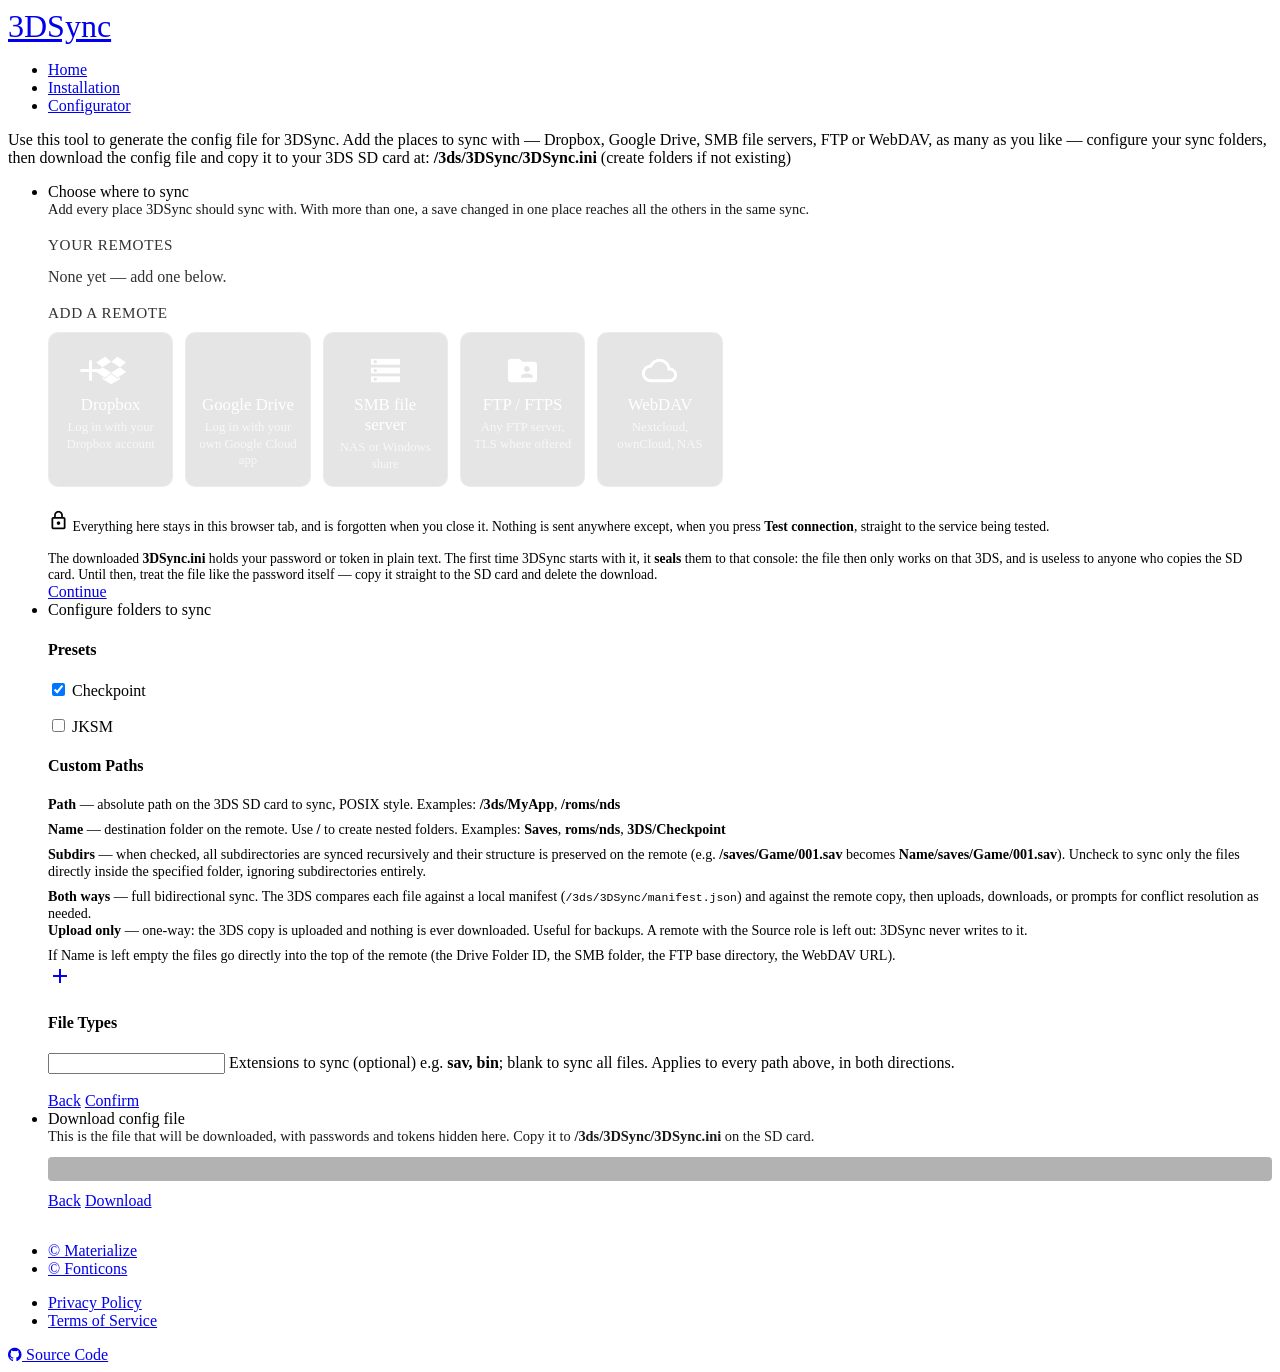
==== docs/configurator.html @ 9e55117b "docs: say Role=source remotes are left out of upload-only paths - README, home page and the configur" ====
<!doctype html>
<html lang="en">

<head>
  <meta charset="UTF-8">
  <title>3DSync Configurator</title>
  <link rel="icon" href="favicon.ico" sizes="any">
  <link rel="icon" href="favicon.svg" type="image/svg+xml">
  <link rel="apple-touch-icon" href="apple-touch-icon.png">
  <link rel="stylesheet" href="https://fonts.googleapis.com/icon?family=Material+Icons">
  <link rel="stylesheet" href="https://stackpath.bootstrapcdn.com/font-awesome/4.7.0/css/font-awesome.min.css">
  <link rel="stylesheet" href="static/libs/materializecss/materialize.min.css">
  <link rel="stylesheet" href="static/libs/materialize-stepper/mstepper.min.css">
  <link rel="stylesheet" href="static/css/index.css">
  <meta name="viewport" content="width=device-width,initial-scale=1.0">
</head>

<body class="blue-grey darken-4">
  <header>
    <nav class="blue darken-3">
      <div class="nav-wrapper container">
        <a href="index.html" class="brand-logo left">3DSync</a>
        <ul class="right hide-on-med-and-down">
          <li><a href="index.html">Home</a></li>
          <li><a href="index.html#installation">Installation</a></li>
          <li class="active"><a href="configurator.html">Configurator</a></li>
        </ul>
      </div>
    </nav>
  </header>

  <main>
    <div class="container">
      <div class="row">
        <div class="card-panel teal darken-3 white-text">
          <span>Use this tool to generate the config file for 3DSync. Add the places to sync with &mdash; Dropbox,
            Google Drive, SMB file servers, FTP or WebDAV, as many as you like &mdash; configure your sync folders, then download the config
            file and copy it to your 3DS SD card at: <strong style="font-weight: 700">/3ds/3DSync/3DSync.ini</strong>
            (create folders if not existing)</span>
        </div>
      </div>
      <div class="row">
        <div class="col s12">
          <div class="card-panel blue darken-2">
            <ul class="stepper">
              <li class="step active">
                <div class="step-title white-text">Choose where to sync</div>
                <div class="step-content">
                  <p class="white-text panel-intro">Add every place 3DSync should sync with. With more than one, a
                    save changed in one place reaches all the others in the same sync.</p>
                  <h6 class="white-text remotes-heading">Your remotes</h6>
                  <div id="remote-list" class="remote-list"></div>
                  <p class="white-text auth-empty" id="remote-list-empty">None yet &mdash; add one below.</p>
                  <h6 class="white-text remotes-heading">Add a remote</h6>
                  <div class="auth-tiles" role="group" aria-label="Add a remote">
                    <div class="auth-tile" data-provider="dropbox" role="button" tabindex="0">
                      <span class="auth-icon"><i class="fa fa-dropbox"></i></span>
                      <span class="auth-title">Dropbox</span>
                      <span class="auth-subtitle">Log in with your Dropbox account</span>
                    </div>
                    <div class="auth-tile" data-provider="googledrive" role="button" tabindex="0">
                      <span class="auth-icon"><i class="material-icons">add_to_drive</i></span>
                      <span class="auth-title">Google Drive</span>
                      <span class="auth-subtitle">Log in with your own Google Cloud app</span>
                    </div>
                    <div class="auth-tile" data-provider="smb" role="button" tabindex="0">
                      <span class="auth-icon"><i class="material-icons">storage</i></span>
                      <span class="auth-title">SMB file server</span>
                      <span class="auth-subtitle">NAS or Windows share</span>
                    </div>
                    <div class="auth-tile" data-provider="ftp" role="button" tabindex="0">
                      <span class="auth-icon"><i class="material-icons">folder_shared</i></span>
                      <span class="auth-title">FTP / FTPS</span>
                      <span class="auth-subtitle">Any FTP server, TLS where offered</span>
                    </div>
                    <div class="auth-tile" data-provider="webdav" role="button" tabindex="0">
                      <span class="auth-icon"><i class="material-icons">cloud_queue</i></span>
                      <span class="auth-title">WebDAV</span>
                      <span class="auth-subtitle">Nextcloud, ownCloud, NAS</span>
                    </div>
                  </div>

                  <div class="remote-editor" id="remote-editor">
                  <h5 class="white-text remote-editor-title" id="remote-editor-title"></h5>

                  <!-- Dropbox -->
                  <div class="auth-settings" data-provider="dropbox" id="auth-settings-dropbox">
                    <div>
                      <p class="white-text" style="font-size:0.85em;opacity:0.9;margin:0 0 10px 0">
                        Two-way sync, the same as the Google Drive backend. Please report problems at
                        <a class="white-text" style="text-decoration:underline"
                          href="https://github.com/vllni/3DSync/issues" target="_blank"
                          rel="noopener noreferrer">github.com/vllni/3DSync/issues</a>.
                      </p>
                      <p class="white-text privilege-tip"><i class="material-icons">verified_user</i><span>To keep 3DSync away from the rest of your Dropbox, use expert mode with your own
                          app of the <strong>App folder</strong> type: it then sees only its own folder. You can cut it
                          off any time under <a href="https://www.dropbox.com/account/connected_apps" target="_blank"
                            rel="noopener noreferrer">Connected apps</a>.</span></p>
                      <a href="#" id="dropbox-login" class="btn blue darken-3"><i class="fa fa-dropbox left"></i> Login
                        with Dropbox</a>
                      <span class="test-result login-status" id="login-status-dropbox" role="status"
                        aria-live="polite"></span>
                      <div class="test-row">
                        <a href="#" class="btn white blue-text text-darken-3 test-connection" data-provider="dropbox"><i
                            class="material-icons left">network_check</i>Test connection</a>
                        <span class="test-result" id="test-result-dropbox" role="status" aria-live="polite"></span>
                      </div>
                      <br><br>
                      <p style="margin:0">
                        <label>
                          <input type="checkbox" class="filled-in" id="dropbox-expert-mode">
                          <span class="white-text" style="font-size:0.88em">Expert mode: use my own Dropbox app</span>
                        </label>
                      </p>
                      <div id="dropbox-expert-panel" style="display:none">
                        <div class="input-field">
                          <input id="dropbox-client-id" class="white-text" type="text">
                          <label for="dropbox-client-id" class="white-text">App key</label>
                          <span class="helper-text white-text" style="opacity:0.7">Leave blank to use the shared 3DSync
                            app.</span>
                        </div>
                        <div class="card-panel blue darken-4 white-text" style="font-size:0.82em">
                          <p style="margin:0 0 8px 0">Create an app in the <a
                              href="https://www.dropbox.com/developers/apps" target="_blank" rel="noopener noreferrer"
                              class="white-text" style="text-decoration:underline">Dropbox App Console</a> with the
                            <strong>Full
                              Dropbox</strong> or <strong>App folder</strong> access type, enable the
                            <strong>files.content.read</strong>, <strong>files.content.write</strong> and
                            <strong>files.metadata.read</strong> permissions, then paste its app key above.
                          </p>
                          <p style="margin:0 0 4px 0">Under <strong>Settings &rarr; OAuth 2 &rarr; Redirect
                              URIs</strong>,
                            add exactly this URI or the login will be rejected:</p>
                          <div class="valign-wrapper" style="flex-wrap:wrap">
                            <code id="dropbox-redirect-uri"
                              style="background:rgba(0,0,0,0.3);padding:3px 6px;border-radius:3px;word-break:break-all">https://3dsync.vllni.dev/configurator.html</code>
                            <a href="#" id="dropbox-copy-redirect-uri" class="white-text"
                              style="margin-left:8px;text-decoration:underline;white-space:nowrap">Copy</a>
                            <span id="dropbox-copy-status" style="margin-left:6px"></span>
                          </div>
                        </div>
                      </div>
                    </div>
                  </div>

                  <!-- Google Drive -->
                  <div class="auth-settings" data-provider="googledrive" id="auth-settings-googledrive">
                    <div>
                      <div style="margin-bottom:12px">
                        <label class="btn blue darken-3 btn-small" for="gdrive-json-import" style="cursor:pointer">
                          <i class="material-icons left">upload_file</i> Import client_secret.json
                        </label>
                        <input type="file" id="gdrive-json-import" accept=".json" style="display:none">
                        <span id="gdrive-json-status" style="margin-left:8px;font-size:0.82em"></span>
                      </div>
                      <div class="input-field">
                        <input id="gdrive-client-id" class="white-text" type="text" autocomplete="off"
                          spellcheck="false">
                        <label for="gdrive-client-id" class="white-text">Client ID</label>
                      </div>
                      <div class="input-field">
                        <input id="gdrive-client-secret" class="white-text" type="password"
                          autocomplete="new-password" spellcheck="false">
                        <label for="gdrive-client-secret" class="white-text">Client Secret</label>
                      </div>
                      <div class="input-field">
                        <input id="gdrive-folder-id" class="white-text" type="text">
                        <label for="gdrive-folder-id" class="white-text">Folder ID (optional)</label>
                        <span class="helper-text white-text" style="opacity:0.7">Leave blank to use the root of My
                          Drive. To scope to a subfolder, open it in Google Drive and paste the URL or just the ID —
                          drive.google.com/drive/folders/<strong>THIS_PART</strong></span>
                      </div>
                      <a href="#" id="gdrive-login" class="btn blue darken-3"><i
                          class="material-icons left">add_to_drive</i> Login with Google Drive</a>
                      <span class="test-result login-status" id="login-status-googledrive" role="status"
                        aria-live="polite"></span>
                      <p class="white-text privilege-tip"><i class="material-icons">verified_user</i><span>3DSync is given access to your whole Drive. If the 3DS or its SD card goes missing,
                          remove that access under <a href="https://myaccount.google.com/connections" target="_blank"
                            rel="noopener noreferrer">Third-party apps &amp; services</a> &mdash; the token stops
                          working at once, and nothing else changes.</span></p>
                      <div class="test-row">
                        <a href="#" class="btn white blue-text text-darken-3 test-connection" data-provider="googledrive"><i
                            class="material-icons left">network_check</i>Test connection</a>
                        <span class="test-result" id="test-result-googledrive" role="status" aria-live="polite"></span>
                      </div>
                      <br><br>
                      <div class="card-panel blue darken-4 white-text" style="font-size:0.82em">
                        <p style="margin:0 0 6px 0">In <a href="https://console.cloud.google.com/apis/credentials"
                            target="_blank" rel="noopener noreferrer" class="white-text"
                            style="text-decoration:underline">Google Cloud Console</a>, create a
                          project, enable the Drive API, and create an <strong>OAuth 2.0 Web application</strong>
                          credential. Add <strong>https://3dsync.vllni.dev/configurator.html</strong> as an
                          authorized redirect
                          URI. The refresh token is stored in the config so you won't need to log in again.</p>
                        <p style="margin:0 0 4px 0"><strong>To get the JSON file:</strong></p>
                        <ol style="margin:0 0 0 16px;padding:0">
                          <li>Open <a href="https://console.cloud.google.com/apis/credentials" target="_blank"
                              rel="noopener noreferrer" class="white-text" style="text-decoration:underline">APIs &amp;
                              Services &rarr; Credentials</a></li>
                          <li>Click the name of your <strong>OAuth 2.0 Client ID</strong> to open it</li>
                          <li>In the <strong>Client secrets</strong> panel, click <strong>+ Add secret</strong></li>
                          <li>The new secret row shows a <strong>&darr; download</strong> icon &mdash; click it
                            immediately (it disappears after you leave the page)</li>
                          <li>Import the downloaded file with the button above, then disable your old secret</li>
                        </ol>
                      </div>
                    </div>
                  </div>

                  <!-- SMB -->
                  <div class="auth-settings" data-provider="smb" id="auth-settings-smb">
                    <div>
                    <p class="white-text panel-intro">A NAS or a shared folder on a Windows PC, over SMB2/SMB3 &mdash;
                      what modern NAS boxes and Windows accept by default. SMB1 does not need to be re-enabled.</p>
                    <p class="white-text privilege-tip"><i class="material-icons">verified_user</i><span>Best is a user of its own for 3DSync that can reach only this share, rather than your
                      own or the admin account &mdash; then this password opens nothing else.</span></p>
                    <div class="row">
                      <div class="input-field col s12 m7">
                        <input id="smb-server" class="white-text remote-field" type="text" autocomplete="off"
                          spellcheck="false">
                        <label for="smb-server" class="white-text">Server</label>
                        <span class="helper-text white-text" data-error="">IP address or host name, e.g.
                          <strong>192.168.1.10</strong>. A path like <strong>\\nas\saves</strong> is split up for
                          you.</span>
                      </div>
                      <div class="input-field col s12 m5">
                        <input id="smb-share" class="white-text remote-field" type="text" autocomplete="off"
                          spellcheck="false">
                        <label for="smb-share" class="white-text">Share</label>
                        <span class="helper-text white-text" data-error="">The share name, without slashes</span>
                      </div>
                    </div>
                    <div class="row">
                      <div class="input-field col s12 m6">
                        <input id="smb-user" class="white-text remote-field" type="text" autocomplete="off"
                          spellcheck="false">
                        <label for="smb-user" class="white-text">User</label>
                        <span class="helper-text white-text" data-error=""></span>
                      </div>
                      <div class="input-field col s12 m6">
                        <input id="smb-password" class="white-text remote-field" type="password"
                          autocomplete="new-password">
                        <label for="smb-password" class="white-text">Password</label>
                        <span class="helper-text white-text" data-error=""></span>
                      </div>
                    </div>
                    <div class="row">
                      <div class="input-field col s12 m6">
                        <input id="smb-domain" class="white-text remote-field" type="text" autocomplete="off"
                          spellcheck="false">
                        <label for="smb-domain" class="white-text">Domain (optional)</label>
                        <span class="helper-text white-text" data-error="">Only for an account in a Windows
                          domain</span>
                      </div>
                      <div class="input-field col s12 m6">
                        <input id="smb-path" class="white-text remote-field" type="text" autocomplete="off"
                          spellcheck="false">
                        <label for="smb-path" class="white-text">Folder inside the share (optional)</label>
                        <span class="helper-text white-text" data-error="">e.g. <strong>3DS</strong>; blank for the
                          top of the share</span>
                      </div>
                    </div>
                    <div class="test-row test-unavailable">
                      <i class="material-icons">info_outline</i>
                      <span>A web page cannot open SMB connections, so these settings can only be tried from the
                        3DS: copy the file over and press <strong>Y</strong> for a debug sync &mdash; it shows the
                        connection step by step, and you can save it as a log.</span>
                    </div>
                    </div>
                  </div>

                  <!-- FTP -->
                  <div class="auth-settings" data-provider="ftp" id="auth-settings-ftp">
                    <div>
                    <p class="white-text panel-intro">Any FTP server, with TLS where the server offers it. SFTP (over
                      SSH) is a different protocol and is <strong>not</strong> supported: the 3DS build of libcurl
                      cannot speak it.</p>
                    <p class="white-text privilege-tip"><i class="material-icons">verified_user</i><span>Best is an FTP user of its own for 3DSync, locked to the save folder, rather than an
                      account that can log in to the server itself.</span></p>
                    <div class="row">
                      <div class="input-field col s12 m8">
                        <input id="ftp-host" class="white-text remote-field" type="text" autocomplete="off"
                          spellcheck="false">
                        <label for="ftp-host" class="white-text">Host</label>
                        <span class="helper-text white-text" data-error="">IP address or host name.
                          <strong>ftp://host:2121</strong> works too.</span>
                      </div>
                      <div class="input-field col s12 m4">
                        <input id="ftp-port" class="white-text remote-field" type="number" min="1" max="65535"
                          inputmode="numeric">
                        <label for="ftp-port" class="white-text">Port (optional)</label>
                        <span class="helper-text white-text" data-error="">21, or 990 for implicit TLS</span>
                      </div>
                    </div>
                    <div class="row">
                      <div class="input-field col s12 m6">
                        <input id="ftp-user" class="white-text remote-field" type="text" autocomplete="off"
                          spellcheck="false">
                        <label for="ftp-user" class="white-text">User</label>
                        <span class="helper-text white-text" data-error="">Blank for anonymous</span>
                      </div>
                      <div class="input-field col s12 m6">
                        <input id="ftp-password" class="white-text remote-field" type="password"
                          autocomplete="new-password">
                        <label for="ftp-password" class="white-text">Password</label>
                        <span class="helper-text white-text" data-error=""></span>
                      </div>
                    </div>
                    <div class="row">
                      <div class="input-field col s12">
                        <input id="ftp-path" class="white-text remote-field" type="text" autocomplete="off"
                          spellcheck="false">
                        <label for="ftp-path" class="white-text">Base directory</label>
                        <span class="helper-text white-text" data-error="">e.g. <strong>/home/me/3ds</strong>; blank
                          for the directory the server logs you into. Required for anonymous FTP: the folder
                          uploads are allowed in, often <strong>pub</strong></span>
                      </div>
                    </div>
                    <div class="row">
                      <div class="col s12 m7">
                        <label class="white-text select-label" for="ftp-tls">Encryption</label>
                        <select id="ftp-tls" class="browser-default dark-select">
                          <option value="try" selected>Use TLS when the server offers it</option>
                          <option value="require">Require TLS (explicit, AUTH TLS)</option>
                          <option value="implicit">Implicit TLS (ftps://, usually port 990)</option>
                          <option value="none">None &mdash; plaintext</option>
                        </select>
                      </div>
                      <div class="col s12 m5">
                        <label class="white-text select-label" for="ftp-mode">Connection mode</label>
                        <select id="ftp-mode" class="browser-default dark-select">
                          <option value="passive" selected>Passive (works almost everywhere)</option>
                          <option value="active">Active</option>
                        </select>
                      </div>
                    </div>
                    <p class="white-text field-note" id="ftp-tls-note"></p>
                    <div class="test-row test-unavailable">
                      <i class="material-icons">info_outline</i>
                      <span>A web page cannot open FTP connections, so these settings can only be tried from the
                        3DS: copy the file over and press <strong>Y</strong> for a debug sync &mdash; it shows the
                        connection step by step, and you can save it as a log.</span>
                    </div>
                    </div>
                  </div>

                  <!-- WebDAV -->
                  <div class="auth-settings" data-provider="webdav" id="auth-settings-webdav">
                    <div>
                    <p class="white-text panel-intro">Nextcloud, ownCloud, or any NAS with WebDAV switched on.</p>
                    <p class="white-text privilege-tip"><i class="material-icons">verified_user</i><span>Use an app password, not your account password: in Nextcloud, <strong>Settings &rarr;
                      Security &rarr; Devices &amp; sessions</strong>. It can be revoked on its own, and it does not
                      unlock your account's settings.</span></p>
                    <div class="row">
                      <div class="input-field col s12">
                        <input id="webdav-url" class="white-text remote-field" type="url" autocomplete="off"
                          spellcheck="false">
                        <label for="webdav-url" class="white-text">URL</label>
                        <span class="helper-text white-text" data-error="">The folder 3DSync should work in. For
                          Nextcloud: <strong>https://cloud.example/remote.php/dav/files/USERNAME/</strong></span>
                      </div>
                    </div>
                    <div class="row">
                      <div class="input-field col s12 m6">
                        <input id="webdav-user" class="white-text remote-field" type="text" autocomplete="off"
                          spellcheck="false">
                        <label for="webdav-user" class="white-text">User</label>
                        <span class="helper-text white-text" data-error=""></span>
                      </div>
                      <div class="input-field col s12 m6">
                        <input id="webdav-password" class="white-text remote-field" type="password"
                          autocomplete="new-password">
                        <label for="webdav-password" class="white-text">Password</label>
                        <span class="helper-text white-text" data-error="">Use an app password where the server
                          offers one</span>
                      </div>
                    </div>
                    <p class="white-text field-note" id="webdav-url-note"></p>
                    <div class="test-row">
                      <a href="#" class="btn white blue-text text-darken-3 test-connection" data-provider="webdav"><i
                          class="material-icons left">network_check</i>Test connection</a>
                      <span class="test-result" id="test-result-webdav" role="status" aria-live="polite"></span>
                    </div>
                    </div>
                  </div>

                  <!-- Every remote: label and role -->
                  <div class="auth-settings active remote-meta">
                    <div class="row">
                      <div class="input-field col s12 m6">
                        <input id="remote-label" class="white-text remote-field" type="text" autocomplete="off"
                          spellcheck="false">
                        <label for="remote-label" class="white-text">Label</label>
                        <span class="helper-text white-text" data-error="" id="remote-label-hint"></span>
                      </div>
                      <div class="col s12 m6">
                        <label class="white-text select-label" for="remote-role">Role</label>
                        <select id="remote-role" class="browser-default dark-select">
                          <option value="sync" selected>Sync &mdash; both ways</option>
                          <option value="backup">Backup &mdash; only receives copies</option>
                          <option value="source">Source &mdash; only sends copies</option>
                        </select>
                      </div>
                    </div>
                    <p class="white-text field-note" id="remote-role-note"></p>
                  </div>
                  <div class="remote-editor-actions">
                    <a href="#" class="btn white blue-text text-darken-3" id="remote-save">Save remote</a>
                    <a href="#" class="btn-flat white-text" id="remote-cancel">Cancel</a>
                    <span id="remote-editor-hint" class="white-text auth-continue-hint"></span>
                  </div>
                  </div>

                  <div class="card-panel blue darken-4 white-text remote-security-note">
                    <i class="material-icons left">lock_outline</i>
                    Everything here stays in this browser tab, and is forgotten when you close it. Nothing is sent
                    anywhere except, when you press <strong>Test connection</strong>, straight to the service being
                    tested.
                    <br><br>
                    The downloaded <strong>3DSync.ini</strong> holds your password or token in plain text. The first
                    time 3DSync starts with it, it <strong>seals</strong> them to that console: the file then only
                    works on that 3DS, and is useless to anyone who copies the SD card. Until then, treat the file
                    like the password itself &mdash; copy it straight to the SD card and delete the download.
                  </div>
                  <div class="step-actions">
                    <a href="#" class="btn blue darken-3" id="auth-continue">Continue</a>
                    <span id="auth-continue-hint" class="white-text auth-continue-hint"></span>
                  </div>
                </div>
              </li>
              <li class="step">
                <div class="step-title white-text">Configure folders to sync</div>
                <div class="step-content">
                  <h4 class="white-text">Presets</h4>
                  <div class="input-field" id="paths-presets">
                    <p>
                      <label>
                        <input type="checkbox" class="filled-in" checked="checked" data-path="/3ds/Checkpoint" />
                        <span class="white-text">Checkpoint</span>
                      </label>
                    </p>
                    <p>
                      <label>
                        <input type="checkbox" class="filled-in" data-path="/JKSV" />
                        <span class="white-text">JKSM</span>
                      </label>
                    </p>
                  </div>
                  <h4 class="white-text">Custom Paths</h4>
                  <div class="card-panel blue darken-4 white-text" style="font-size:0.88em">
                    <p style="margin:0 0 8px 0"><strong>Path</strong> — absolute path on the 3DS SD card to sync, POSIX
                      style. Examples: <strong>/3ds/MyApp</strong>, <strong>/roms/nds</strong></p>
                    <p style="margin:0 0 8px 0"><strong>Name</strong> — destination folder on the remote. Use
                      <strong>/</strong> to create nested folders. Examples: <strong>Saves</strong>,
                      <strong>roms/nds</strong>, <strong>3DS/Checkpoint</strong>
                    </p>
                    <p style="margin:0 0 8px 0"><strong>Subdirs</strong> — when checked, all subdirectories are synced
                      recursively and their structure is preserved on the remote (e.g. <strong>/saves/Game/001.sav</strong>
                      becomes <strong>Name/saves/Game/001.sav</strong>). Uncheck to sync only the files directly inside
                      the specified folder, ignoring subdirectories entirely.</p>
                    <p style="margin:0 0 8px 0"><strong>Both ways</strong> — full bidirectional sync. The 3DS compares
                      each file against a local manifest (<code>/3ds/3DSync/manifest.json</code>) and against the remote
                      copy, then uploads, downloads, or prompts for conflict resolution as needed.
                      <br><strong>Upload only</strong> — one-way: the 3DS copy is uploaded and nothing is ever
                      downloaded. Useful for backups.
                      A remote with the Source role is left out: 3DSync never writes to it.
                    </p>
                    <p style="margin:0">If Name is left empty the files go directly into the top of the remote (the
                      Drive Folder ID, the SMB folder, the FTP base directory, the WebDAV URL).</p>
                  </div>
                  <div id="paths-custom">
                    <a href="#" class="btn-floating waves-effect waves-light green" id="add-custom-path"><i
                        class="material-icons">add</i></a>
                  </div>
                  <div id="routing-section" class="routing-section">
                    <h4 class="white-text">Remotes per folder</h4>
                    <p class="white-text panel-intro">Every remote syncs every folder; untick one to leave it out
                      there.</p>
                    <div id="routing-table" class="routing-table"></div>
                    <p class="white-text field-note" id="routing-note"></p>
                  </div>
                  <h4 class="white-text">File Types</h4>
                  <div class="row">
                    <div class="input-field col s12">
                      <input id="file-filter" class="white-text" type="text" autocomplete="off" spellcheck="false">
                      <label for="file-filter" class="white-text">Extensions to sync (optional)</label>
                      <span class="helper-text white-text" data-error="">e.g. <strong>sav, bin</strong>; blank to
                        sync all files. Applies to every path above, in both directions.</span>
                    </div>
                  </div>
                  <br>
                  <div class="step-actions">
                    <a href="#" class="waves-effect waves-dark btn-flat previous-step white-text">Back</a>
                    <a href="#" class="waves-effect waves-dark btn" id="folders-confirm">Confirm</a>
                  </div>
                </div>
              </li>
              <li class="step">
                <div class="step-title white-text">Download config file</div>
                <div class="step-content">
                  <p class="white-text panel-intro">This is the file that will be downloaded, with passwords and
                    tokens hidden here. Copy it to <strong>/3ds/3DSync/3DSync.ini</strong> on the SD card.</p>
                  <pre id="config-preview" class="config-preview"></pre>
                  <div class="step-actions">
                    <a href="#" class="waves-effect waves-dark btn-flat previous-step white-text">Back</a>
                    <a href="#" class="waves-effect waves-dark btn" id="download-config">Download</a>
                  </div>
                </div>
              </li>
            </ul>

          </div>
        </div>
      </div>
      <div class="row">
      </div>
    </div>
  </main>

  <footer class="page-footer blue darken-3">
    <div class="container">
      <div class="row">
        <div class="col l6 s12">
          <ul>
            <li><a class="grey-text text-lighten-3" href="https://materializecss.com/">© Materialize</a></li>
            <li><a class="grey-text text-lighten-3" href="https://fontawesome.com/">© Fonticons</a></li>
          </ul>
        </div>
        <div class="col l6 s12 right-align">
          <ul>
            <li><a class="grey-text text-lighten-3" href="privacy-policy.html">Privacy Policy</a></li>
            <li><a class="grey-text text-lighten-3" href="terms-of-service.html">Terms of Service</a></li>
          </ul>
        </div>
      </div>
    </div>
    <div class="footer-copyright blue darken-4">
      <div class="container">
        <a class="grey-text text-lighten-4 right" href="https://github.com/vllni/3DSync" target="_blank"
          rel="noopener noreferrer"><i class="fa fa-github"></i><span> Source Code</span></a>
      </div>
    </div>
  </footer>

  <script src="static/libs/jquery-3.4.1.min.js"></script>
  <script src="static/libs/materializecss/materialize.min.js"></script>
  <script src="static/libs/materialize-stepper/mstepper.min.js"></script>
  <script src="static/js/index.js"></script>
</body>

</html>
---- docs/static/css/index.css ----
body {
  display: flex;
  min-height: 100vh;
  flex-direction: column;
}

main {
  flex: 1 0 auto;
}

.brand-logo {
    font-size: 2rem;
}

/* --- Configurator: remotes ------------------------------------------- */
/* The remotes added so far as a list, a tile per backend to add another, and
   one editor below the tiles for the remote being added or changed. */
.remotes-heading {
    font-size: 0.95rem;
    font-weight: 500;
    letter-spacing: 0.04em;
    text-transform: uppercase;
    opacity: 0.8;
    margin: 18px 0 10px 0;
}

.remote-list {
    display: flex;
    flex-direction: column;
    gap: 8px;
}

.remote-row {
    display: flex;
    align-items: center;
    gap: 12px;
    padding: 8px 6px 8px 14px;
    border: 1px solid rgba(255, 255, 255, 0.25);
    border-radius: 10px;
    background-color: rgba(0, 0, 0, 0.1);
    color: #fff;
}

.remote-row.editing {
    border-color: #fff;
    box-shadow: 0 0 0 2px #fff;
}

.remote-row-icon {
    flex: none;
    width: 28px;
    text-align: center;
    font-size: 1.5rem;
    line-height: 1;
}

.remote-row-icon .material-icons {
    font-size: 1.6rem;
    vertical-align: middle;
}

.remote-row-text {
    flex: 1 1 auto;
    min-width: 0;
    display: flex;
    flex-direction: column;
}

.remote-row-name {
    font-weight: 500;
}

/* A server address or URL can be long; it is cut, not allowed to push the
   buttons off the row. */
.remote-row-detail {
    font-size: 0.82em;
    opacity: 0.75;
    overflow: hidden;
    text-overflow: ellipsis;
    white-space: nowrap;
}

.role-badge {
    display: inline-block;
    margin-left: 8px;
    padding: 1px 7px;
    border-radius: 4px;
    background: rgba(255, 255, 255, 0.2);
    font-size: 0.7rem;
    font-weight: 600;
    letter-spacing: 0.06em;
    text-transform: uppercase;
    vertical-align: 2px;
}

.remote-row-button {
    flex: none;
    padding: 0 8px;
}

.remote-editor {
    display: none;
    scroll-margin-top: 16px;
}

.remote-editor.open {
    display: block;
}

.remote-editor-title {
    font-size: 1.3rem;
    margin: 0 0 12px 0;
}

.remote-editor-actions {
    display: flex;
    align-items: center;
    flex-wrap: wrap;
    gap: 8px;
    margin-bottom: 8px;
}

.remote-editor-actions .auth-continue-hint {
    margin-left: 4px;
}

.login-status {
    display: inline-block;
    margin-left: 12px;
}

.login-status:empty {
    display: none;
}
.auth-tiles {
    display: grid;
    grid-template-columns: repeat(auto-fill, minmax(118px, 1fr));
    gap: 12px;
    margin-bottom: 20px;
}

.auth-tile {
    position: relative;
    display: flex;
    flex-direction: column;
    align-items: center;
    text-align: center;
    gap: 4px;
    padding: 18px 12px 14px 12px;
    border: 1px solid rgba(255, 255, 255, 0.25);
    border-radius: 10px;
    background-color: rgba(0, 0, 0, 0.1);
    color: #fff;
    cursor: pointer;
    user-select: none;
    transition: border-color 0.15s, background-color 0.15s, box-shadow 0.15s, transform 0.1s;
}

/* Hover only where there is a pointer that hovers: on a touch screen the
   last-tapped tile would otherwise stay lit and read as selected. */
@media (hover: hover) {
    .auth-tile:hover {
        background-color: rgba(255, 255, 255, 0.08);
    }
}

.auth-tile:active {
    transform: scale(0.98);
}

.auth-tile:focus-visible {
    outline: 2px solid #fff;
    outline-offset: 2px;
}

.auth-tile.selected {
    border-color: #fff;
    background-color: rgba(255, 255, 255, 0.16);
    box-shadow: 0 0 0 2px #fff;
}

.auth-icon {
    height: 40px;
    display: flex;
    align-items: center;
    justify-content: center;
    font-size: 2rem;
    line-height: 1;
}

.auth-icon .material-icons {
    font-size: 2.2rem;
}

.auth-title {
    font-size: 1.05rem;
    font-weight: 500;
}

.auth-subtitle {
    font-size: 0.8em;
    opacity: 0.75;
    line-height: 1.3;
}

.auth-tile .experimental-badge {
    margin: 6px 0 0 0;
}

/* Phones: a compact list, icon on the left, so the settings below are not
   five screen-heights away. */
@media (max-width: 600px) {
    .auth-tiles {
        grid-template-columns: 1fr;
        gap: 8px;
    }

    .auth-tile {
        display: grid;
        grid-template-columns: 32px 1fr;
        grid-template-areas:
            "icon title"
            "icon subtitle"
            "icon badge";
        align-items: center;
        text-align: left;
        column-gap: 10px;
        row-gap: 0;
        padding: 10px 12px;
    }

    .auth-icon {
        grid-area: icon;
        height: auto;
        font-size: 1.5rem;
    }

    .auth-icon .material-icons {
        font-size: 1.6rem;
    }

    .auth-title {
        grid-area: title;
    }

    .auth-subtitle {
        grid-area: subtitle;
    }

    .auth-tile .experimental-badge {
        grid-area: badge;
        justify-self: start;
        margin-top: 4px;
    }

    .auth-settings {
        padding: 14px;
    }

    .remote-row {
        gap: 8px;
        padding-left: 10px;
    }

    .remote-row-button {
        padding: 0 4px;
    }

    /* Materialize buttons are one fixed-height line; let long labels wrap
       instead of spilling out of the button. */
    .auth-settings .btn {
        height: auto;
        min-height: 36px;
        line-height: 1.3;
        padding-top: 9px;
        padding-bottom: 9px;
        white-space: normal;
    }
}

.auth-empty {
    opacity: 0.8;
    margin: 4px 0 16px 0;
}

.auth-settings {
    display: none;
    padding: 20px;
    border-radius: 10px;
    background-color: rgba(0, 0, 0, 0.15);
    margin-bottom: 16px;
}

.auth-settings.active {
    display: block;
}

.experimental-notice {
    display: flex;
    gap: 12px;
    align-items: flex-start;
    padding: 14px 18px;
    margin: 0 0 20px 0;
    border-radius: 8px;
    border-left: 4px solid #ff9800;
    background-color: rgba(230, 81, 0, 0.18);
    color: #fff;
    font-size: 0.88em;
    line-height: 1.5;
}

.experimental-notice .material-icons {
    color: #ffb74d;
    flex: none;
}

.experimental-notice a {
    color: #fff;
    text-decoration: underline;
}

.auth-continue-hint {
    margin-left: 12px;
    font-size: 0.88em;
}

.auth-continue-hint.warn {
    color: #ffcc80 !important;
}

.panel-intro {
    font-size: 0.9em;
    opacity: 0.9;
    margin: 0 0 12px 0;
}

.field-note {
    font-size: 0.85em;
    min-height: 1em;
    margin: 0 0 12px 0;
}

.field-note.warn {
    color: #ffcc80 !important;
}

.experimental-badge {
    display: inline-block;
    background: #e65100;
    color: #fff;
    border-radius: 4px;
    padding: 3px 9px;
    font-size: 0.62rem;
    line-height: 1.3;
    vertical-align: middle;
    margin-left: 12px;
    letter-spacing: 0.06em;
    font-weight: 600;
}

.select-label {
    display: block;
    position: static;
    font-size: 0.85em;
    line-height: 1.4;
    margin: 0 0 6px 0;
}

.dark-select {
    display: block;
    width: 100%;
    color: #fff;
    background: transparent;
    border: 1px solid rgba(255, 255, 255, 0.5);
    border-radius: 3px;
    height: 2.6rem;
    margin-bottom: 14px;
}

.dark-select option {
    color: #000;
}

.remote-security-note {
    font-size: 0.85em;
    margin-top: 24px;
}

.remote-security-note .material-icons {
    font-size: 1.3rem;
}

.config-preview {
    background: rgba(0, 0, 0, 0.3);
    color: #fff;
    padding: 12px 14px;
    border-radius: 4px;
    font-size: 0.85em;
    overflow-x: auto;
    white-space: pre;
}

/* An invalid field shows its error in place of the hint.  Materialize draws
   the error as an absolutely placed ::after over a hint it makes transparent,
   but .white-text keeps the hint visible here, and a hint that wraps would sit
   under the error.  So: hide the hint's own text and let the error take its
   place in the flow, wrapping as far as it needs. */
.input-field input.remote-field.invalid~.helper-text {
    font-size: 0 !important;
}

.input-field input.remote-field.invalid~.helper-text::after {
    position: static;
    font-size: 12px;
    color: #ff8a80 !important;
}

/* --- Configurator: test connection ------------------------------------- */
.test-row {
    display: flex;
    align-items: center;
    flex-wrap: wrap;
    gap: 12px;
    margin: 16px 0 4px 0;
}

.test-result {
    font-size: 0.88em;
    line-height: 1.4;
    flex: 1 1 240px;
}

.test-result .material-icons {
    font-size: 1.1em;
    vertical-align: -2px;
    margin-right: 4px;
}

.test-result.ok {
    color: #b9f6ca;
}

.test-result.fail {
    color: #ff8a80;
}

.test-result.unknown {
    color: #ffcc80;
}

.test-unavailable {
    align-items: flex-start;
    flex-wrap: nowrap;
    padding: 12px 14px;
    border-radius: 6px;
    background-color: rgba(0, 0, 0, 0.15);
    color: #fff;
    font-size: 0.85em;
    line-height: 1.5;
}

.test-unavailable .material-icons {
    flex: none;
    font-size: 1.3rem;
    opacity: 0.8;
}

/* --- Configurator: least-privilege tips -------------------------------- */
.privilege-tip {
    display: flex;
    gap: 10px;
    align-items: flex-start;
    font-size: 0.85em;
    line-height: 1.5;
    margin: 0 0 16px 0;
    padding: 10px 14px;
    border-radius: 6px;
    background-color: rgba(0, 0, 0, 0.15);
}

.privilege-tip .material-icons {
    flex: none;
    font-size: 1.2rem;
    color: #b9f6ca;
}

.privilege-tip a {
    color: #fff;
    text-decoration: underline;
}

/* --- Configurator: steps already passed can be reopened ----------------- */
.stepper > li.step.step-reachable > .step-title {
    cursor: pointer;
}

.stepper > li.step.step-reachable > .step-title:hover,
.stepper > li.step.step-reachable > .step-title:focus-visible {
    text-decoration: underline;
    text-underline-offset: 3px;
    outline: none;
}

/* --- Configurator: remotes per folder ----------------------------------- */
.routing-section {
    display: none;
}

.routing-table {
    overflow-x: auto;
}

.routing-table table {
    color: #fff;
    margin-bottom: 8px;
}

.routing-table th,
.routing-table td {
    padding: 6px 10px;
    white-space: nowrap;
}

.routing-table th:not(:first-child),
.routing-table td:not(:first-child) {
    text-align: center;
}

/* Materialize draws the box in the span's padding; with no text beside it,
   the label must still be as tall as the box. */
.routing-table label span {
    padding-left: 18px;
    height: 20px;
}

.routing-table td.routing-na {
    opacity: 0.6;
    cursor: help;
}

.routing-empty {
    opacity: 0.75;
}
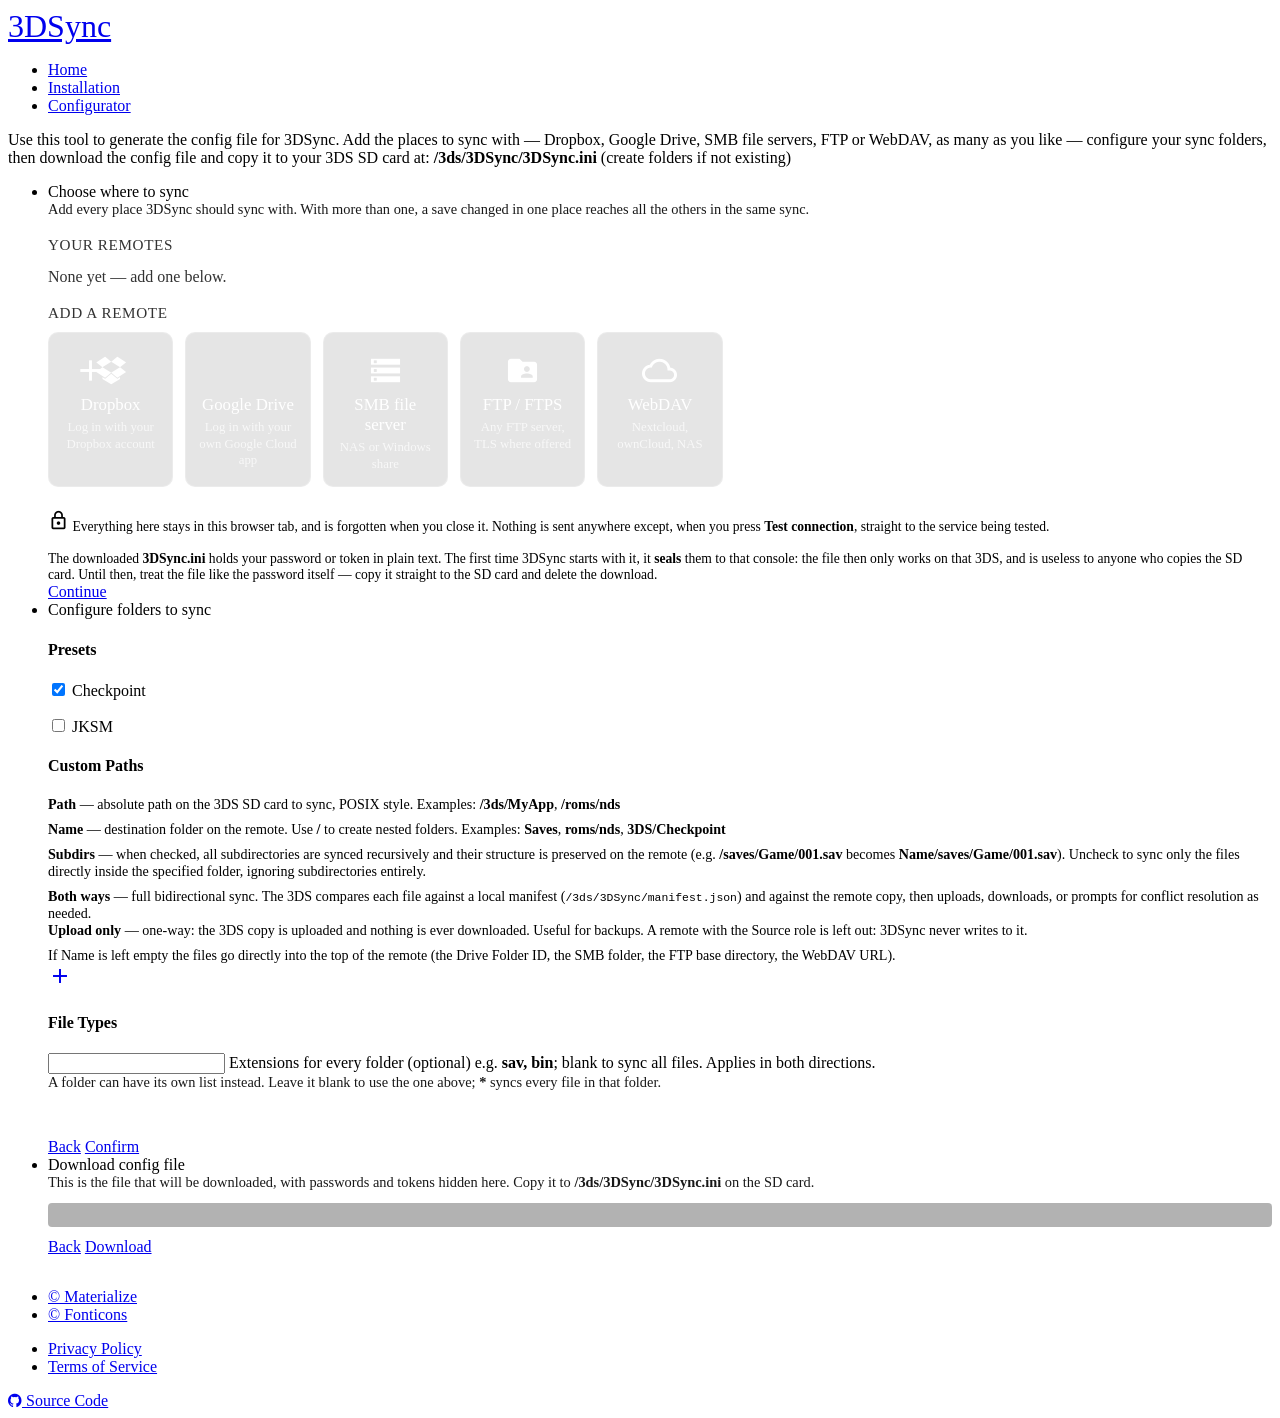
==== commit 4c450c54: "feat(filter): file types per sync path; version 0.8.2 - [Filter] keeps Extensions= as the list for e" ====
--- a/docs/configurator.html
+++ b/docs/configurator.html
@@ -483,10 +483,15 @@
                   <div class="row">
                     <div class="input-field col s12">
                       <input id="file-filter" class="white-text" type="text" autocomplete="off" spellcheck="false">
-                      <label for="file-filter" class="white-text">Extensions to sync (optional)</label>
+                      <label for="file-filter" class="white-text">Extensions for every folder (optional)</label>
                       <span class="helper-text white-text" data-error="">e.g. <strong>sav, bin</strong>; blank to
-                        sync all files. Applies to every path above, in both directions.</span>
-                    </div>
+                        sync all files. Applies in both directions.</span>
+                    </div>
+                  </div>
+                  <div id="folder-filters-section" class="folder-filters-section">
+                    <p class="white-text panel-intro">A folder can have its own list instead. Leave it blank to use
+                      the one above; <strong>*</strong> syncs every file in that folder.</p>
+                    <div id="folder-filters" class="folder-filters"></div>
                   </div>
                   <br>
                   <div class="step-actions">
--- a/docs/static/css/index.css
+++ b/docs/static/css/index.css
@@ -541,3 +541,17 @@
 .routing-empty {
     opacity: 0.75;
 }
+
+/* Step 2: a file type list per folder. */
+.folder-filters-section .panel-intro {
+    margin-bottom: 1.8rem;
+}
+
+.folder-filter-row {
+    margin-top: 0;
+    margin-bottom: 1.6rem;
+}
+
+.folder-filter-row input::placeholder {
+    color: rgba(255, 255, 255, 0.45);
+}
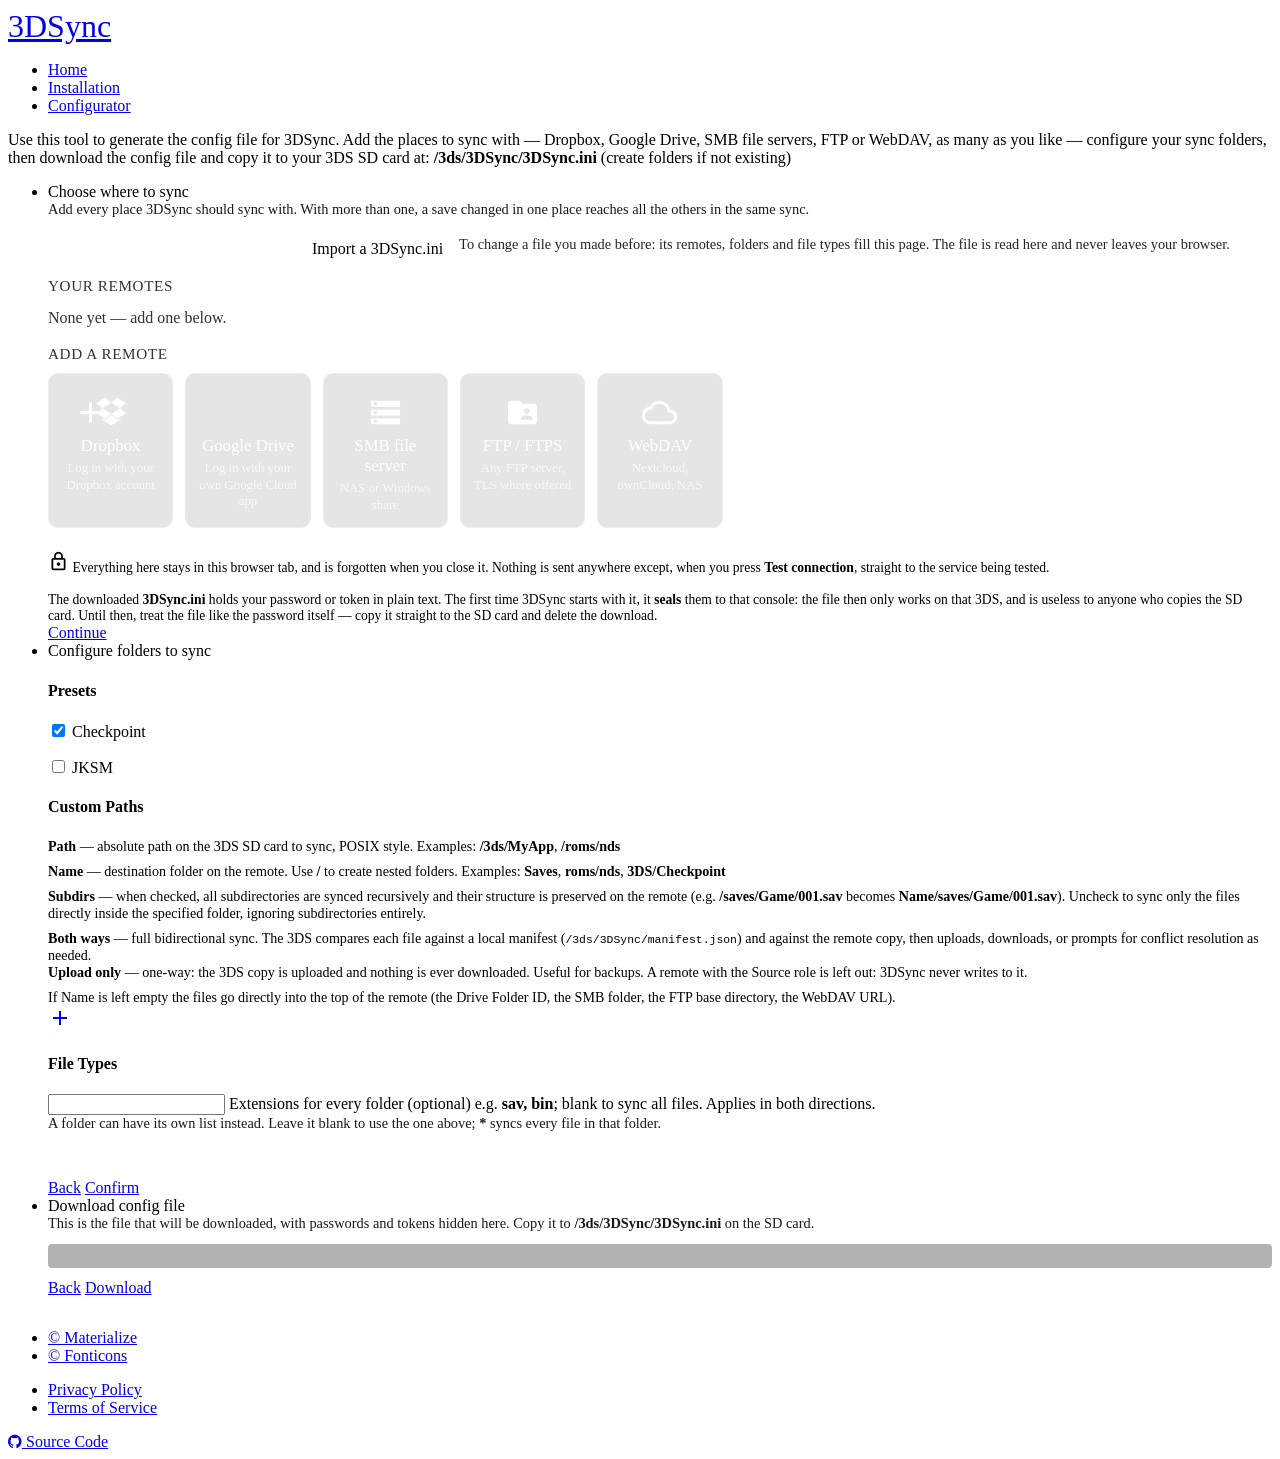
==== commit 989076b8: "feat(configurator): import a 3DSync.ini; build one config object and write it at the end - An import" ====
--- a/docs/configurator.html
+++ b/docs/configurator.html
@@ -48,6 +48,15 @@
                 <div class="step-content">
                   <p class="white-text panel-intro">Add every place 3DSync should sync with. With more than one, a
                     save changed in one place reaches all the others in the same sync.</p>
+                  <div class="import-box">
+                    <label class="btn white blue-text text-darken-3 import-button">
+                      <i class="material-icons left">upload_file</i>Import a 3DSync.ini
+                      <input type="file" id="import-file" accept=".ini,text/plain" hidden>
+                    </label>
+                    <span class="white-text import-intro">To change a file you made before: its remotes, folders
+                      and file types fill this page. The file is read here and never leaves your browser.</span>
+                    <div class="white-text import-status" id="import-status" role="status" aria-live="polite"></div>
+                  </div>
                   <h6 class="white-text remotes-heading">Your remotes</h6>
                   <div id="remote-list" class="remote-list"></div>
                   <p class="white-text auth-empty" id="remote-list-empty">None yet &mdash; add one below.</p>
@@ -550,6 +559,7 @@
   <script src="static/libs/jquery-3.4.1.min.js"></script>
   <script src="static/libs/materializecss/materialize.min.js"></script>
   <script src="static/libs/materialize-stepper/mstepper.min.js"></script>
+  <script src="static/js/inifile.js"></script>
   <script src="static/js/index.js"></script>
 </body>
 
--- a/docs/static/css/index.css
+++ b/docs/static/css/index.css
@@ -555,3 +555,45 @@
 .folder-filter-row input::placeholder {
     color: rgba(255, 255, 255, 0.45);
 }
+
+/* Step 1: import a file made before. */
+.import-box {
+    display: flex;
+    flex-wrap: wrap;
+    align-items: center;
+    gap: 0.6rem 1rem;
+    margin: 0.5rem 0 1.2rem 0;
+}
+
+.import-button {
+    font-size: inherit;
+    text-transform: none;
+}
+
+.import-intro {
+    flex: 1 1 18rem;
+    font-size: 0.9em;
+    opacity: 0.85;
+}
+
+.import-status {
+    flex: 1 1 100%;
+    font-size: 0.9em;
+}
+
+.import-status:empty {
+    display: none;
+}
+
+.import-status ul {
+    margin: 0.3rem 0 0 0;
+}
+
+.import-status li {
+    list-style: disc;
+    margin-left: 1.2rem;
+}
+
+.import-status.warn li.problem {
+    color: #ffcc80;
+}
